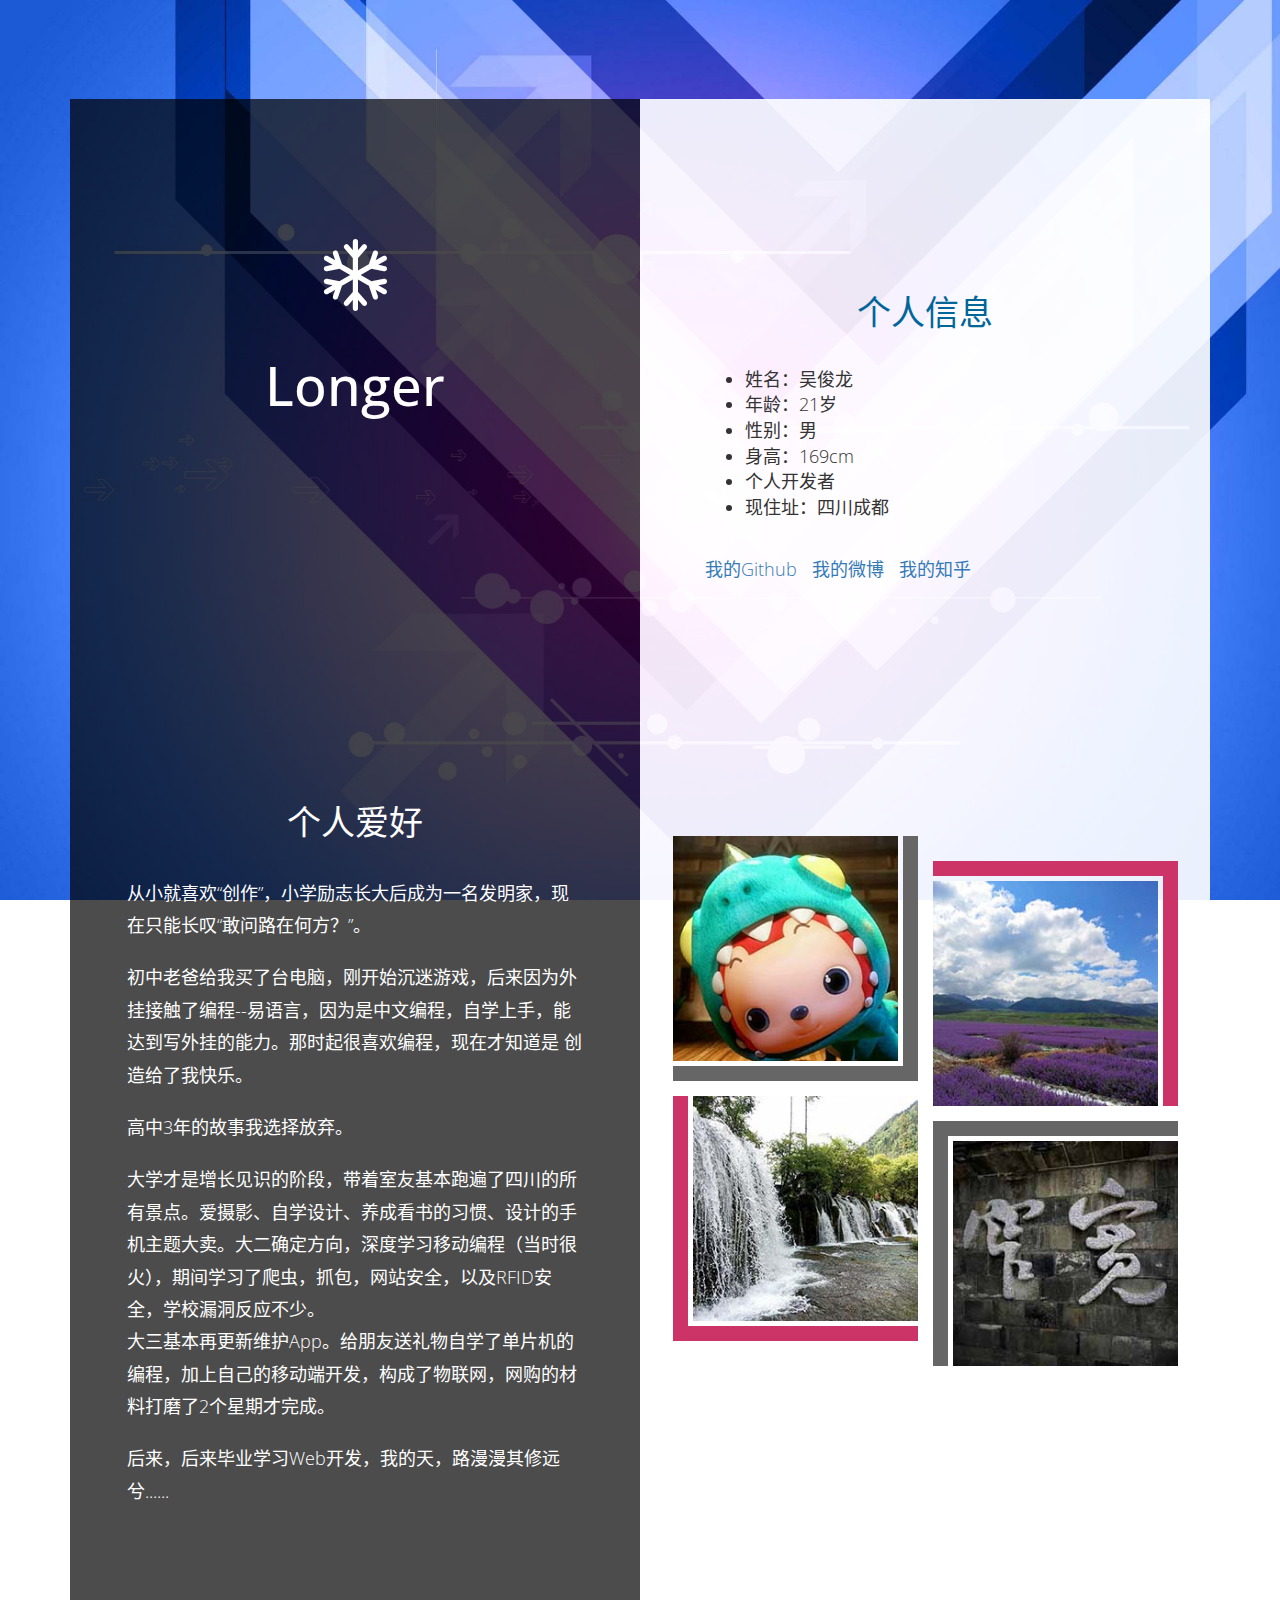
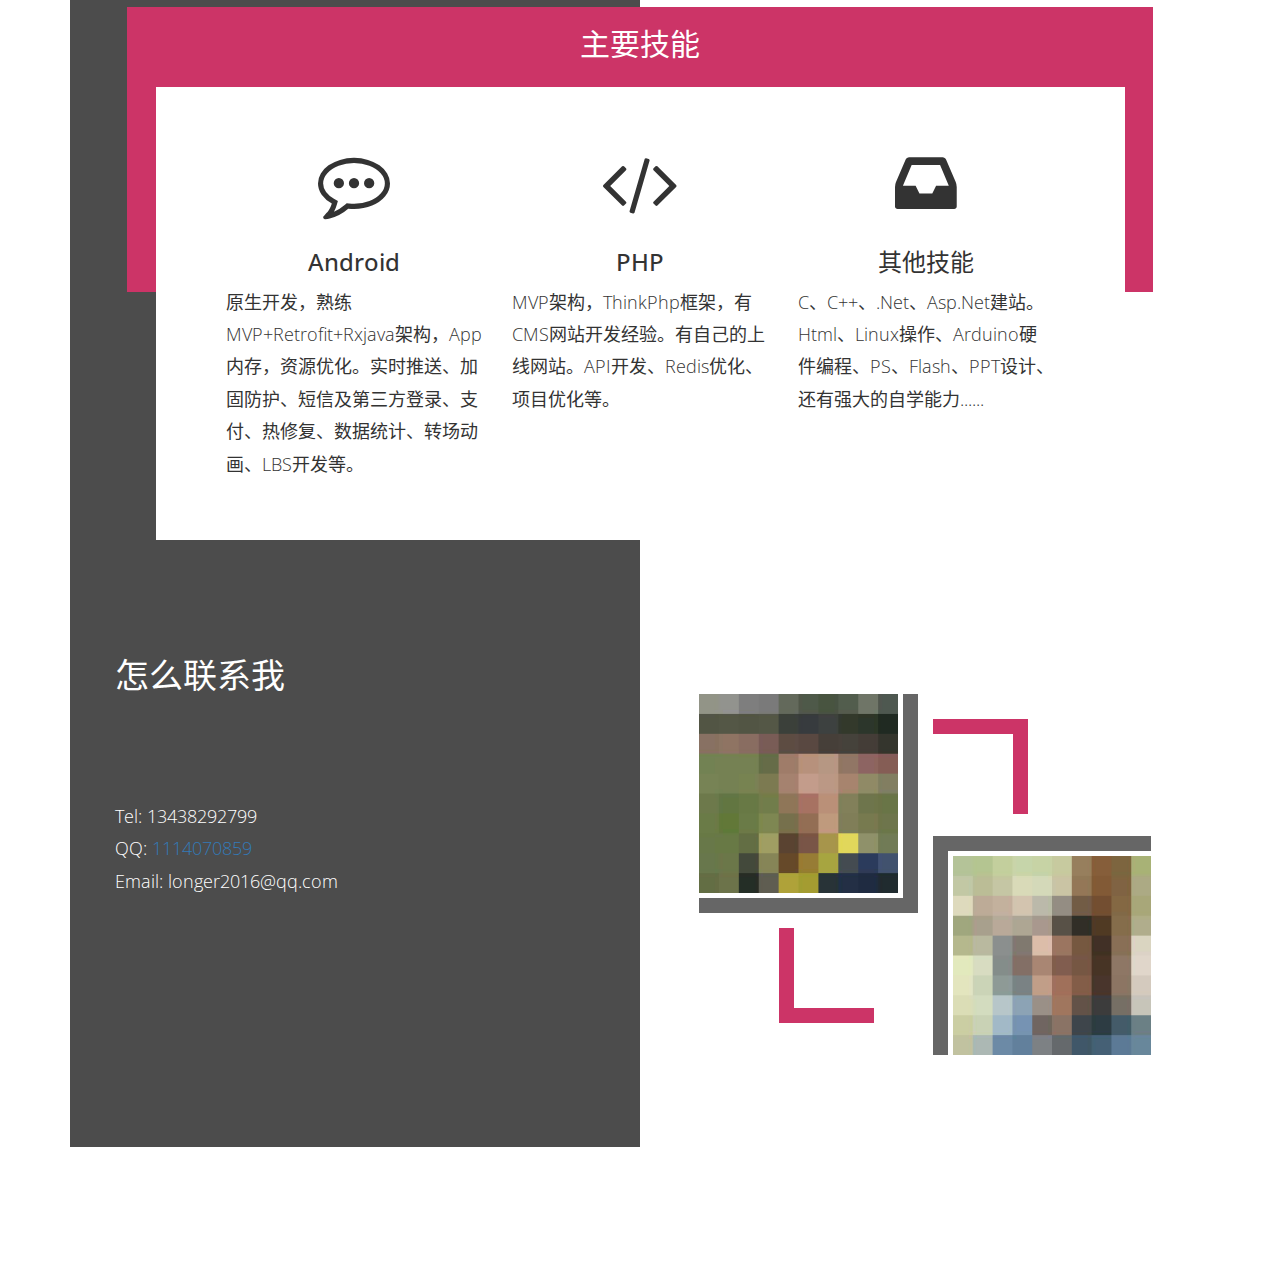
==== index.html @ 61bd5b2b "标签的SEO优化" ====
<!DOCTYPE html>
<html lang="zh-cn">
<head>
    <meta http-equiv="Content-Type" content="text/html; charset=utf-8" />
    <meta http-equiv="X-UA-Compatible" content="IE=edge">
    <meta name="viewport" content="width=device-width, initial-scale=1">
    <title>吴俊龙</title>
    <meta name="description" content="吴俊龙的个人主页" />
	<meta name="keywords" content="吴俊龙,longer,吴俊龙的个人主页" />
    <link href='https://fonts.googleapis.com/css?family=Open+Sans:300,400,600,700' rel='stylesheet' type='text/css'>
    <link rel="stylesheet" type="text/css" href="Font-Awesome-4.7/css/font-awesome.min.css">
    <link rel="stylesheet" type="text/css" href="css/bootstrap.min.css">
    <link rel="stylesheet" type="text/css" href="css/templatemo-style.css">    

    <link rel="shortcut icon" href="images/favicon.ico" />
	<link rel="bookmark" href="images/favicon.ico" />
</head>

<body>
    
    <div class="container">
        <section class="col-md-12 content" id="home">
           <div class="col-lg-6 col-md-6 content-item tm-black-translucent-bg tm-logo-box">
              <i class="fa fa-snowflake-o fa-4x tm-logo"></i>
              <h1 class="text-center">Longer</h1>
               
           </div>
           <div class="col-lg-6 col-md-6 content-item content-item-1 background tm-white-translucent-bg">
               <h2 class="main-title text-center dark-blue-text">个人信息</h2>
               <ul>
               	<li>姓名：吴俊龙</li>
               	<li>年龄：21岁</li>
               	<li>性别：男</li>
               	<li>身高：169cm</li>
               	<li>个人开发者</li>
               	<li>现住址：四川成都</li>               	
               </ul> 
               <br/>
               <div>
				  <a href="https://github.com/longer96" target="_blank" title="吴俊龙">我的Github</a>
				  <a style="margin-left: 10px" href="http://weibo.com/longer96" target="_blank" title="吴俊龙">我的微博</a>
				  <a style="margin-left: 10px" href="https://www.zhihu.com/people/longer96" target="_blank" title="吴俊龙">我的知乎</a>
              </div>  
                        
           </div>
       </section>

       <section class="col-md-12 content padding tm-equal-col-container" id="services">
        <div class="col-lg-6 col-md-6 col-sm-12 content-item tm-black-translucent-bg tm-services-section-padding">
          <h2 class="main-title text-center dark-blue-text">个人爱好</h2>
           <p>从小就喜欢“创作”，小学励志长大后成为一名发明家，现在只能长叹“敢问路在何方？”。</p>
           <p>初中老爸给我买了台电脑，刚开始沉迷游戏，后来因为外挂接触了编程--易语言，因为是中文编程，自学上手，能达到写外挂的能力。那时起很喜欢编程，现在才知道是 创造给了我快乐。</p>
           <p>高中3年的故事我选择放弃。</p>
           <p>大学才是增长见识的阶段，带着室友基本跑遍了四川的所有景点。爱摄影、自学设计、养成看书的习惯、设计的手机主题大卖。大二确定方向，深度学习移动编程（当时很火），期间学习了爬虫，抓包，网站安全，以及RFID安全，学校漏洞反应不少。<br/>
           大三基本再更新维护App。给朋友送礼物自学了单片机的编程，加上自己的移动端开发，构成了物联网，网购的材料打磨了2个星期才完成。
           </p>
           <p>后来，后来毕业学习Web开发，我的天，路漫漫其修远兮......</p>
           
<!--           <button type="button" class="btn pull-right tm-btn-primary">查看更多</button>-->
       </div>
       <div class="col-lg-6 col-md-6 col-sm-12 tm-white-translucent-bg tm-services-section-padding tm-box-center">

          <div class="tm-left-col">
            <div class="tm-border-box tm-gray-border-br tm-img-box-1">
              <img src="images/tm-img-1.jpg" alt="吴俊龙1" class="tm-img tm-img-tl">
             </div>  
             <div class="tm-border-box tm-pink-border-bl tm-img-box-2">
              <img src="images/tm-img-3.jpg" alt="吴俊龙3" class="tm-img tm-img-bl">
            </div> 
               
          </div>

          <div class="tm-right-col">
             <div class="tm-border-box tm-pink-border-tr tm-img-box-3">  
              <img src="images/tm-img-2.jpg" alt="吴俊龙2" class="tm-img tm-img-tr">
             </div>
            <div class="tm-border-box tm-gray-border-tl tm-img-box-4">
              <img src="images/tm-img-4.jpg" alt="吴俊龙4" class="tm-img tm-img-br">
            </div>  
          </div>
                      
       </div>

      </section>

      <section class="col-md-12 content padding tm-float-section tm-section-3">

      <div class="col-lg-6 col-md-6 content-item tm-black-translucent-bg"></div>
      <div class="col-lg-6 col-md-6 content-item tm-white-translucent-bg"></div>
      
      <div class="tm-float-section-header">
        <h2 class="text-center tm-white-text tm-section-3-header">主要技能</h2>  
      </div>

      <div class="tm-float-section-body tm-white-bg">
        <div class="col-lg-12">
          <div class="col-md-4 col-lg-4">
            <i class="fa fa-commenting-o fa-4x tm-fa-icon"></i>
            <h3 align="center">Android</h3>
            <p>原生开发，熟练MVP+Retrofit+Rxjava架构，App内存，资源优化。实时推送、加固防护、短信及第三方登录、支付、热修复、数据统计、转场动画、LBS开发等。</p>
			</div>
          <div class="col-md-4 col-lg-4">
            <i class="fa fa-code fa-4x tm-fa-icon"></i>
            <h3 align="center">PHP</h3>
            <p>MVP架构，ThinkPhp框架，有CMS网站开发经验。有自己的上线网站。API开发、Redis优化、项目优化等。</p>
          </div>
          <div class="col-md-4 col-lg-4">
            <i class="fa fa-inbox fa-4x tm-fa-icon"></i>
            <h3 align="center">其他技能</h3>
            <p>C、C++、.Net、Asp.Net建站。Html、Linux操作、Arduino硬件编程、PS、Flash、PPT设计、还有强大的自学能力......</p>
          </div>
        </div>
      </div>
        
      </section>

   <section class="col-md-12 content" id="contact">
       <div class="col-lg-6 col-md-6 content-item tm-content-box tm-black-translucent-bg">
           <h2 class="contact-title">怎么联系我</h2>
           
           <p style="margin-top: 100px">
             Tel: 13438292799<br>            
             QQ:  <a target="_blank" href="http://wpa.qq.com/msgrd?v=3&uin=1114070859&site=qq&menu=yes" title="吴俊龙">1114070859</a><br>
             Email: longer2016@qq.com
           </p>
       </div>
       <div class="col-lg-6 col-md-6 col-sm-12  tm-white-translucent-bg content-item tm-box-center">
           <div class="tm-left-col">
            <div class="tm-border-box tm-gray-border-br tm-img-box-1">
              <img src="images/tm-img-5.jpg" alt="吴俊龙5" class="tm-img tm-img-tl">
             </div>  
             <div class="tm-border-box tm-pink-border-bl tm-img-box-2" style="margin-left: 80px">
               <div style="width: 80px; height: 80px"></div>  
            </div> 
               
          </div>
         <div class="tm-right-col">
             <div class="tm-border-box tm-pink-border-tr tm-img-box-3">  
              <div style="width: 80px;height: 80px"></div> 
             </div>
            <div class="tm-border-box tm-gray-border-tl tm-img-box-4">
              <img src="images/tm-img-6.jpg" alt="吴俊龙6" class="tm-img tm-img-br">
            </div>  
          </div>

    </div>
<!--
    <div class="col-lg-6 col-md-6 col-sm-12 tm-white-translucent-bg tm-services-section-padding tm-box-center">

          <div class="tm-left-col">
            <div class="tm-border-box tm-gray-border-br tm-img-box-1">
              <img src="images/tm-img-1.jpg" alt="Image 1" class="tm-img tm-img-tl">  
             </div>  
             <div class="tm-border-box tm-pink-border-bl tm-img-box-2">
              <img src="images/tm-img-3.jpg" alt="Image 3" class="tm-img tm-img-bl">  
            </div> 
               
          </div>

          <div class="tm-right-col">
             <div class="tm-border-box tm-pink-border-tr tm-img-box-3">  
              <img src="images/tm-img-2.jpg" alt="Image 2" class="tm-img tm-img-tr">  
             </div>
            <div class="tm-border-box tm-gray-border-tl tm-img-box-4">
              <img src="images/tm-img-4.jpg" alt="Image 4" class="tm-img tm-img-br">  
            </div>  
          </div>
                      
       </div>
-->

</section>

</div>

<div class="text-center footer">
	<div class="container">
		Copyright &copy; <span class="tm-current-year">2017</span> longer
    </div>
</div>

<script>

// Write current year in copyright text.
  document.getElementsByClassName("tm-current-year").value = new Date().getFullYear();

</script>
</body>
</html>
---- css/templatemo-style.css ----
/* 




Pink #cc3467

*/

a,
a:hover,
a:focus {
    text-decoration: none;
}
a:focus {
    outline: none;
}

body{
    margin:0;
    padding:0;
    background-image:url(../images/tm-catalyst-bg.jpg);
    background-repeat:repeat-y;
    background-size:cover;
    background-attachment: fixed;
    font-family: 'Open Sans', sans-serif;
    font-size: 18px;
    font-weight:300;
}
.tm-logo { margin-bottom: 25px; }

p {
    margin: 0 0 20px;
    line-height: 1.8;
}

.tm-box-center {
    display: -webkit-box;
    display: -ms-flexbox;
    display: flex;
    -webkit-box-align: center;
        -ms-flex-align: center;
            align-items: center;
    -webkit-box-pack: center;
        -ms-flex-pack: center;
            justify-content: center;
}

#home {
    padding-top: 5.5em;
}
.content {
    padding-right: 0px;
    padding-left: 0px;
}
.content-item {
    padding-right: 5%;
    padding-left: 5%;
    min-height:570px !important;
}
.content-item p:last-child {
    margin-bottom: 0;
}
.background.content-item-1 {
    padding: 60px 65px;
}

.tm-content-box {
    padding: 55px 45px;
}

.main-title {    
    font-weight: 300;
    font-size: 34px;
    line-height: 1.4;
    margin-top: 130px;
    margin-bottom: 30px;
}
.contact-title {
    font-weight: 300;
    font-size: 34px;
    line-height: 1.4;
    margin-bottom: 30px;   
}
.copyrights{
	text-indent:-9999px;
	height:0;
	line-height:0;
	font-size:0;
	overflow:hidden;
}
.dark-blue-text { color: #006699; }

.btn {
    border-radius:0px;
    padding: 10px 25px;
    margin-top: 20px;
    font-size: 20px;
    font-weight: 300;
    margin-right: 15px;
    transition:all 0.3s;
    -webkit-transition:all 0.3s;
}
.btn:last-child { margin-right: 0; }
.btn-big {
    padding: 10px 40px;
    min-width: 176px;
}
.btn-contact {
    font-size: 2rem;
    padding: 10px 35px;
    font-weight: 300;
    margin-top: 0;
    -webkit-transition: all 0.3s ease;
    transition: all 0.3s ease;
}
.btn-contact:hover,
.btn-contact:focus {
    background-color: rgba(47,47,47,0.5);
}

.form-control {
    box-shadow: none;
    font-size: 19px;
    height: auto;
    padding: 13px 17px;
}
.form-group {
    margin-bottom: 24px;
}
.contact-form {
    overflow: hidden;
    margin-left: -15px;
    margin-right: -15px;
}
.content-item input, .content-item textarea {
    border-radius:0px;
}
.contact-field {
    padding-left: 0;
    padding-right: 0;
}
.footer {
    color: #fff;
    font-size: 1.7rem;
    font-weight: 400;
    padding: 48px 0;
}
.footer a {
	color: #fff;
}

.margin-b-0 { margin-bottom: 0; }
.tm-white-text { color: white; }
.tm-white-bg { background-color: white; }
.tm-white-translucent-bg { background-color: rgba(255,255,255, 0.9); }
.tm-black-translucent-bg { background-color: rgba(0,0,0,0.7); }
.tm-black-translucent-bg > * {
    color: white;
}

.tm-float-section-header {
    position: absolute;
    background-color: #cc3467;
    width: 90%;
    left: 0;
    right: 0;
    margin-left: auto;
    margin-right: auto;
    height: 50%;
}

.tm-float-section { position: relative; }
.tm-float-section-body {
    position: absolute;
    top: 80px;
    width: 85%;
    left: 0;
    right: 0;
    margin-left: auto;
    margin-right: auto;
    padding: 40px;
}

.tm-fa-icon {
    margin-bottom: 10px;
    margin-top: 20px;
    text-align: center;
    width: 100%;
}

h1 { font-size: 54px; }

.tm-btn-primary { 
    background-color: #cc3467; 
    color: white;
}

.tm-btn-primary:hover,
.tm-btn-primary:focus {
    background-color: #e74a7e;
    color: white;
}

.form-control:focus {
    border-color: rgba(204, 52, 103, 1);
    outline: 0;
    box-shadow: inset 0 1px 1px rgba(204, 52, 103, 0.075), 0 0 8px rgba(204, 52, 103, 0.6);
}

.tm-img-tl {
    padding-right: 5px;
    padding-bottom: 5px;
}

.tm-img-tr {
    padding-top: 5px;
    padding-right: 5px;
}

.tm-img-bl {
    padding-bottom: 5px;
    padding-left: 5px;
}

.tm-img-br {
    padding-top: 5px;
    padding-left: 5px;
}

.tm-border-box { display: inline-block; }

.tm-gray-border-br {
    border-right: 15px solid #666666;
    border-bottom: 15px solid #666666;
}

.tm-gray-border-tl {
    border-top: 15px solid #666666;
    border-left: 15px solid #666666;
}

.tm-pink-border-tr {
    border-top: 15px solid #cc3467;
    border-right: 15px solid #cc3467;
}

.tm-pink-border-bl {
    border-bottom: 15px solid #cc3467;
    border-left: 15px solid #cc3467;
}

.tm-left-col,
.tm-right-col {
    width: 245px;
    float: left;
    max-width: 48%;
}

.tm-right-col {
    margin-left: 15px;
    margin-top: 50px;
}

.tm-img-box-2,
.tm-img-box-4 { margin-top: 15px; }

.tm-equal-col-container {
    display: -webkit-box;
    display: -ms-flexbox;
    display: flex;
}

.tm-services-section-padding { padding-bottom: 100px; }

.tm-img {
    width: 100%;
    height: auto;
}

.tm-logo-box {
    text-align: center;
    padding-top: 140px;
}

@media screen and (max-width:1199px){
    .content-item { min-height: 600px !important; }
    p { margin: 0 0 10px; }
    .btn { margin-top: 15px; }    
    textarea#message { height: 125px; }
}

@media screen and (max-width: 1199px) and (min-width: 992px) {
    .background { padding: 25px; }
    .background.content-item-1 { padding: 0 40px; }
    .btn { margin-top: 10px; }
    .btn-contact { margin-top: 0; }
    .form-control { font-size: 0.9em; }
}

@media screen and (max-width:991px){

    .content-item {
        min-height: inherit !important;
        padding-top: 10%;
        padding-bottom: 10%;
        width: 100%;        
    }
    
    .background p { line-height: 27px; }
    .background p { font-size: 16px; }
    .background h2 {
        margin-bottom: 30px;
        margin-top: 0;
    }
    p { margin: 0 0 20px; }
    .btn { margin-top: 20px; }
    
    textarea#message { height: inherit; }

    .tm-equal-col-container {
        -webkit-box-orient: vertical;
        -webkit-box-direction: normal;
            -ms-flex-direction: column;
                flex-direction: column;
    }

    .main-title { margin-top: 0; }

    .tm-services-section-padding {
        padding-bottom: 60px;
        padding-top: 60px;
    }

    .background.content-item-1 {
        padding-left: 5%;
        padding-right: 5%;
    }

    .tm-section-3 > .content-item { display: none; }

    .tm-float-section {
        position: static;
        background-color: rgba(0,0,0, 0.7);
        padding-top: 50px;
        padding-bottom: 50px;
    }

    .tm-float-section-header, 
    .tm-float-section-body {
        position: static;
    }

    .tm-float-section-header {
        padding-top: 30px;
        height: 200px;
    }

    .tm-float-section-body { margin-top: -110px; }

    .tm-fa-icon {
        margin-top: 20px;
        margin-bottom: 10px;
    }

    .tm-section-3-header { margin-top: 0; }
}

@media screen and (max-width:767px){
    
    #home { padding-top: 62px; }
    .main-title { margin-bottom: 30px; }
}

@media screen and (max-width:500px) {
    .btn { margin-top: 10px; }

    .tm-float-section-body { 
        padding: 10px;
        margin-top: -90px;
    }
}

@media screen and (max-width: 480px) {
    .background.content-item-1 { padding: 40px 45px; }
}

@media screen and (max-width: 460px) {
    .tm-float-section-header { height: 220px; }
    .tm-float-section-body,
    .tm-float-section-body .col-lg-12 {
        padding-left: 0;
        padding-right: 0;
    }
}

@media screen and (max-width: 420px) {
    .background { padding: 40px 35px; }
    .background.content-item-1 { padding: 20px 25px; }
}
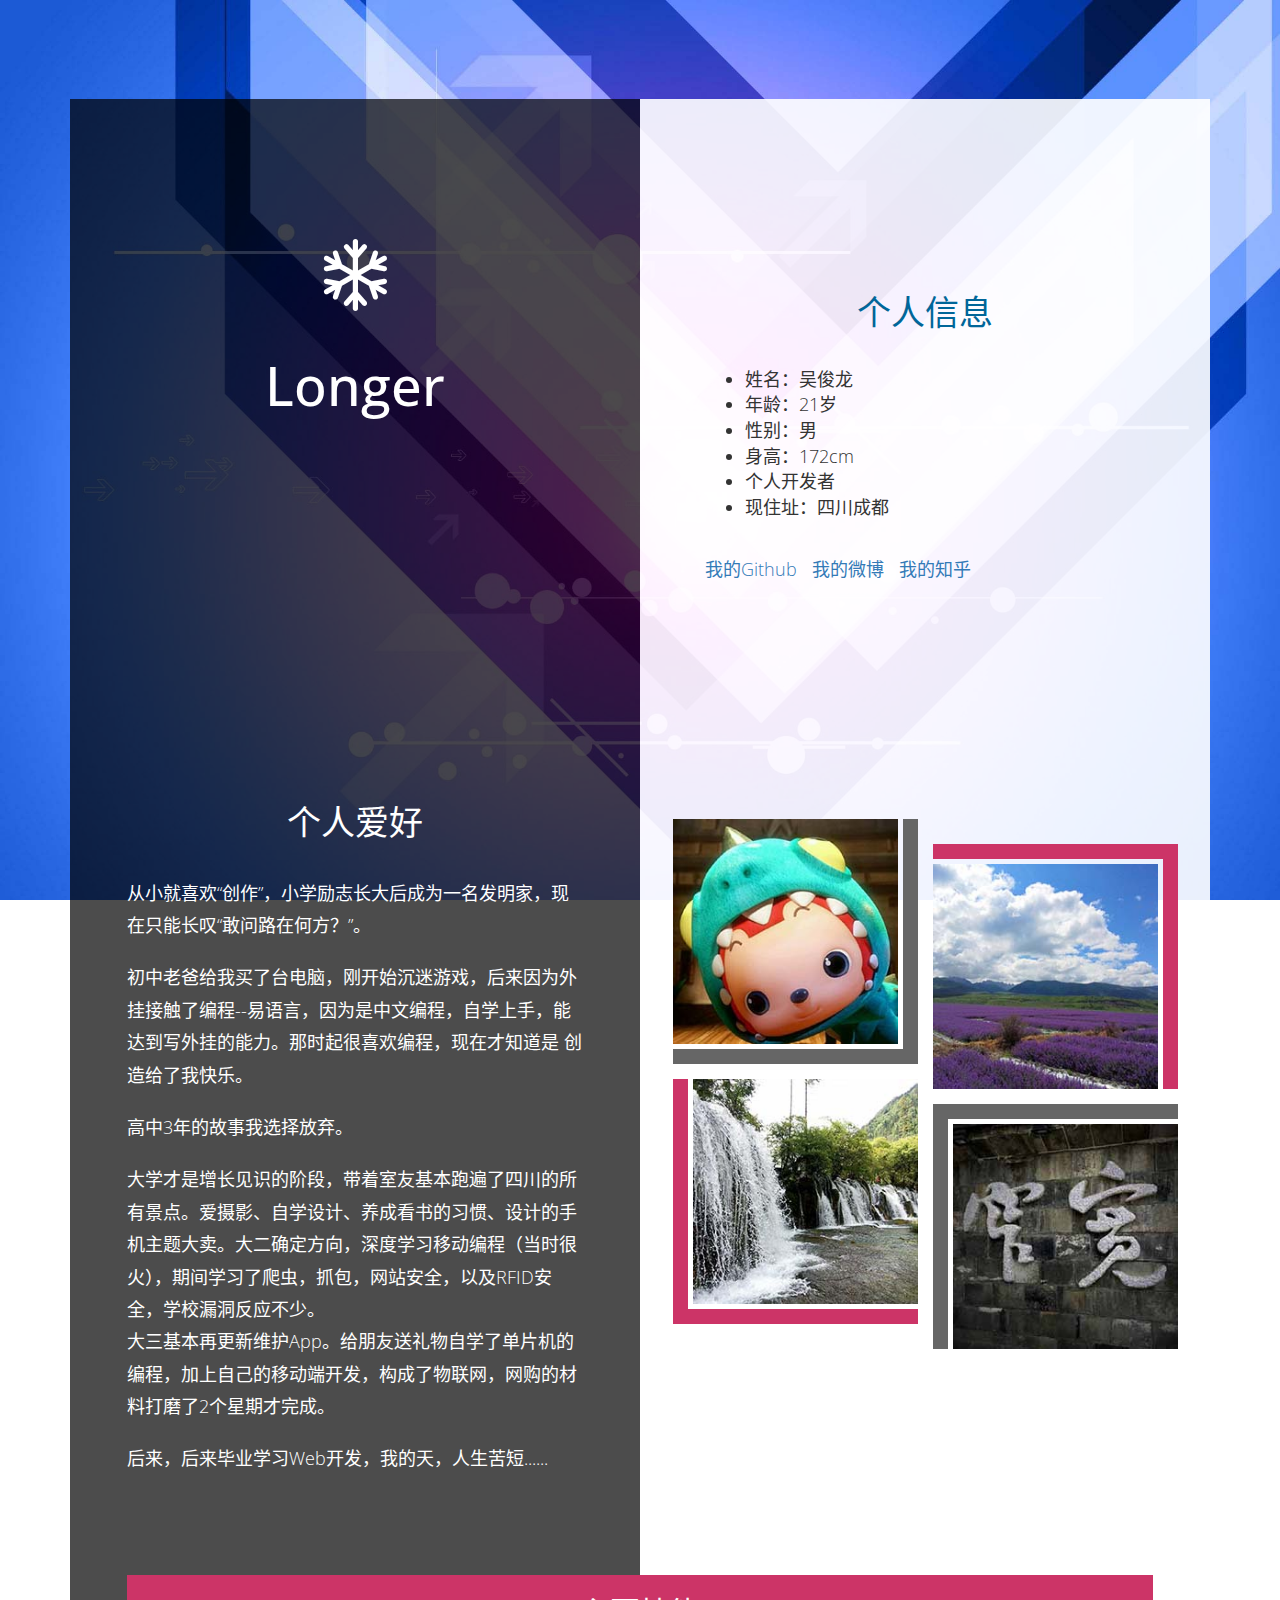
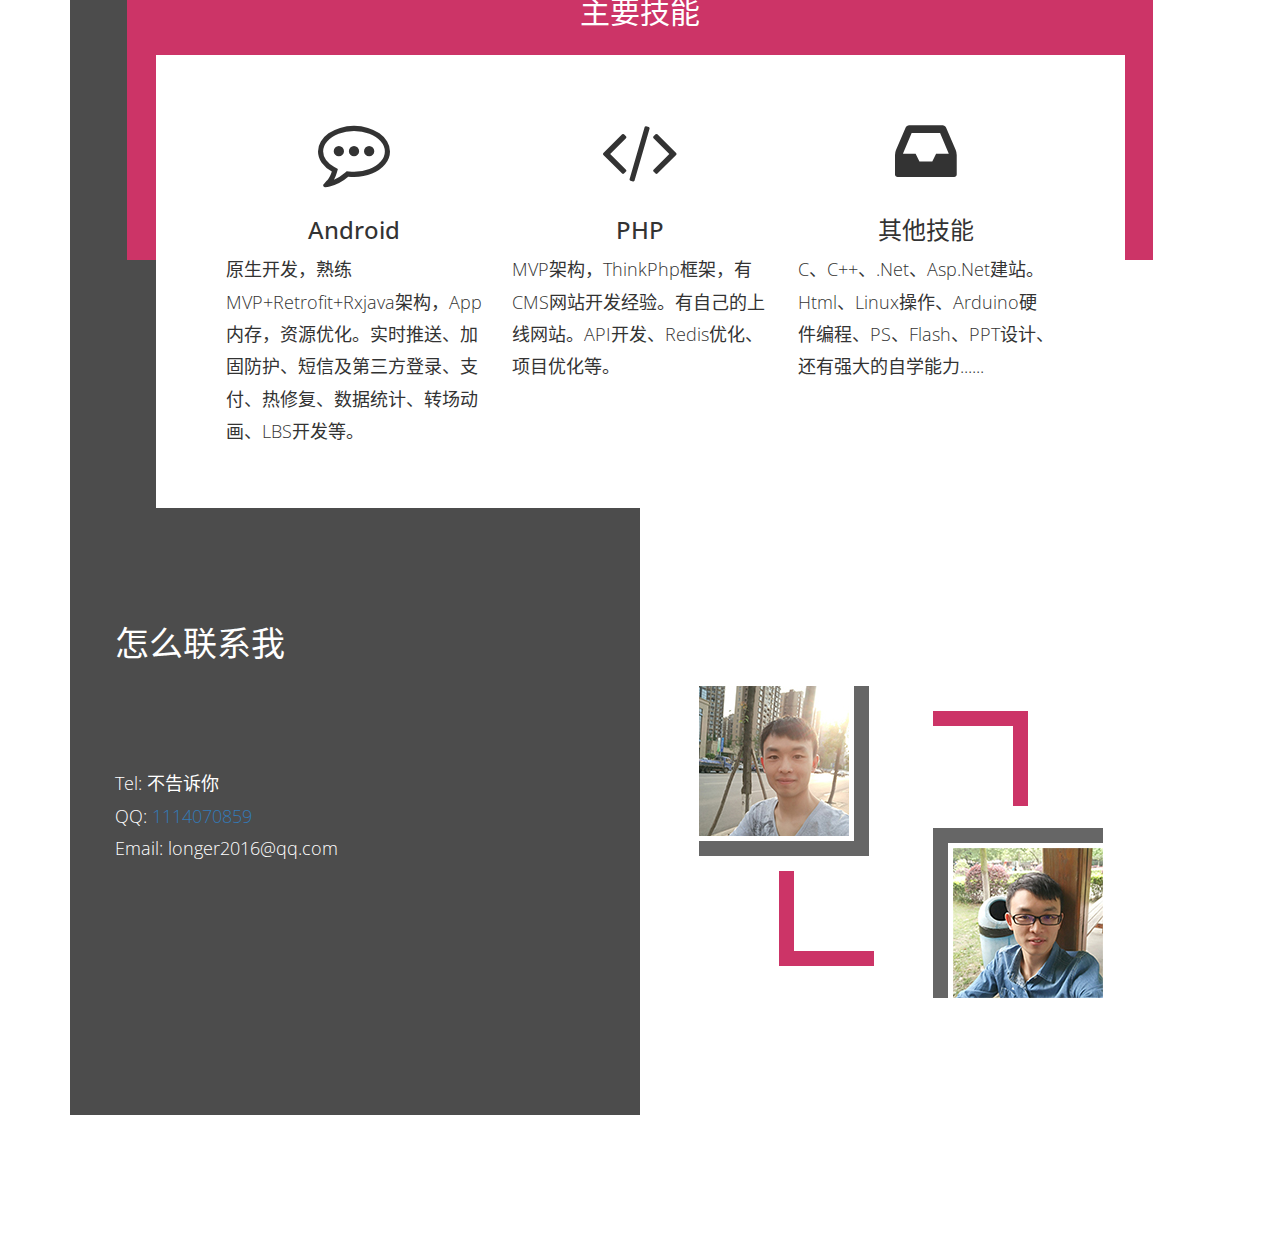
==== commit ec3c9c5a: "更换介绍，图片描述" ====
--- a/index.html
+++ b/index.html
@@ -31,7 +31,7 @@
                	<li>姓名：吴俊龙</li>
                	<li>年龄：21岁</li>
                	<li>性别：男</li>
-               	<li>身高：169cm</li>
+               	<li>身高：172cm</li>
                	<li>个人开发者</li>
                	<li>现住址：四川成都</li>               	
                </ul> 
@@ -54,7 +54,7 @@
            <p>大学才是增长见识的阶段，带着室友基本跑遍了四川的所有景点。爱摄影、自学设计、养成看书的习惯、设计的手机主题大卖。大二确定方向，深度学习移动编程（当时很火），期间学习了爬虫，抓包，网站安全，以及RFID安全，学校漏洞反应不少。<br/>
            大三基本再更新维护App。给朋友送礼物自学了单片机的编程，加上自己的移动端开发，构成了物联网，网购的材料打磨了2个星期才完成。
            </p>
-           <p>后来，后来毕业学习Web开发，我的天，路漫漫其修远兮......</p>
+           <p>后来，后来毕业学习Web开发，我的天，人生苦短......</p>
            
 <!--           <button type="button" class="btn pull-right tm-btn-primary">查看更多</button>-->
        </div>
@@ -119,8 +119,8 @@
            <h2 class="contact-title">怎么联系我</h2>
            
            <p style="margin-top: 100px">
-             Tel: 13438292799<br>            
-             QQ:  <a target="_blank" href="http://wpa.qq.com/msgrd?v=3&uin=1114070859&site=qq&menu=yes" title="吴俊龙">1114070859</a><br>
+             Tel: 不告诉你<br>
+             QQ:  <a target="_blank" href="http://wpa.qq.com/msgrd?v=3&uin=1114070859&site=qq&menu=yes" title="吴俊龙的QQ">1114070859</a><br>
              Email: longer2016@qq.com
            </p>
        </div>
@@ -176,6 +176,7 @@
 <div class="text-center footer">
 	<div class="container">
 		Copyright &copy; <span class="tm-current-year">2017</span> longer
+        <a href="http://v6471.com/" title="6471工作室" target="_blank">6471工作室</a>
     </div>
 </div>
 
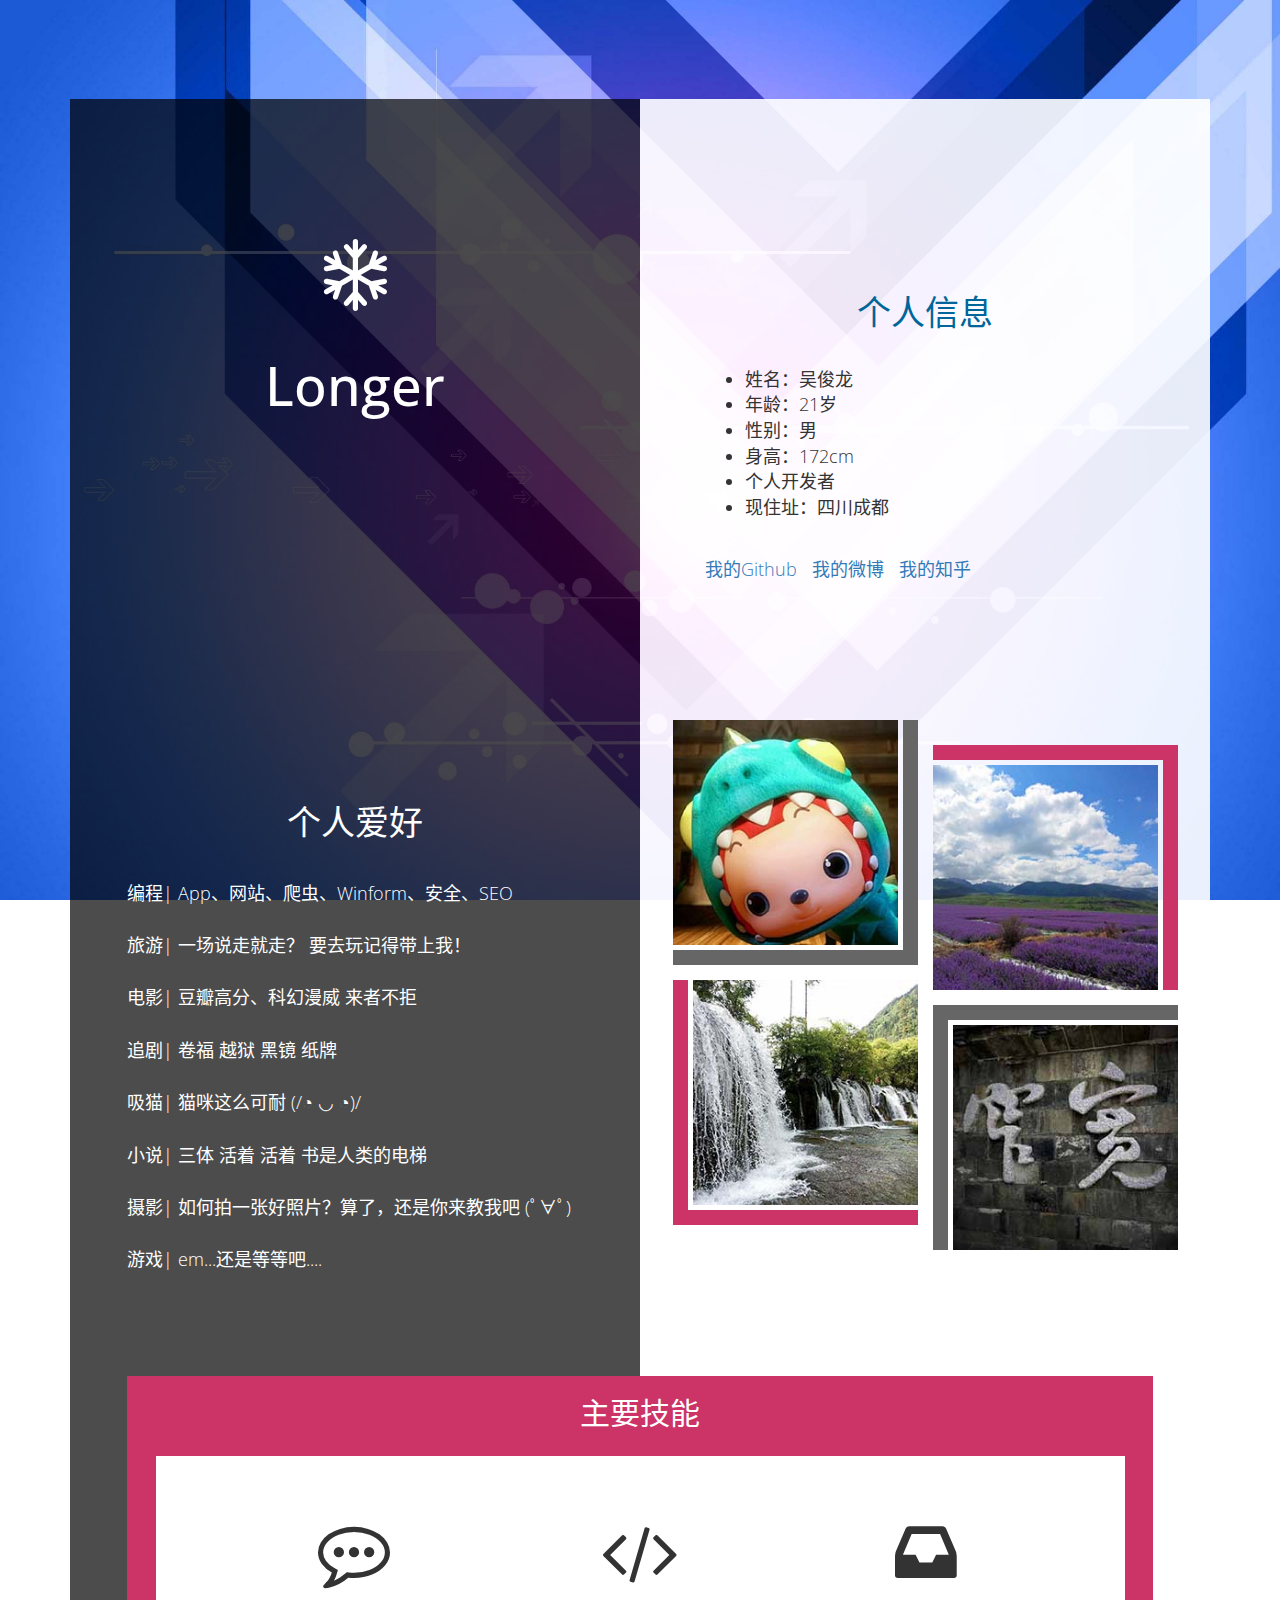
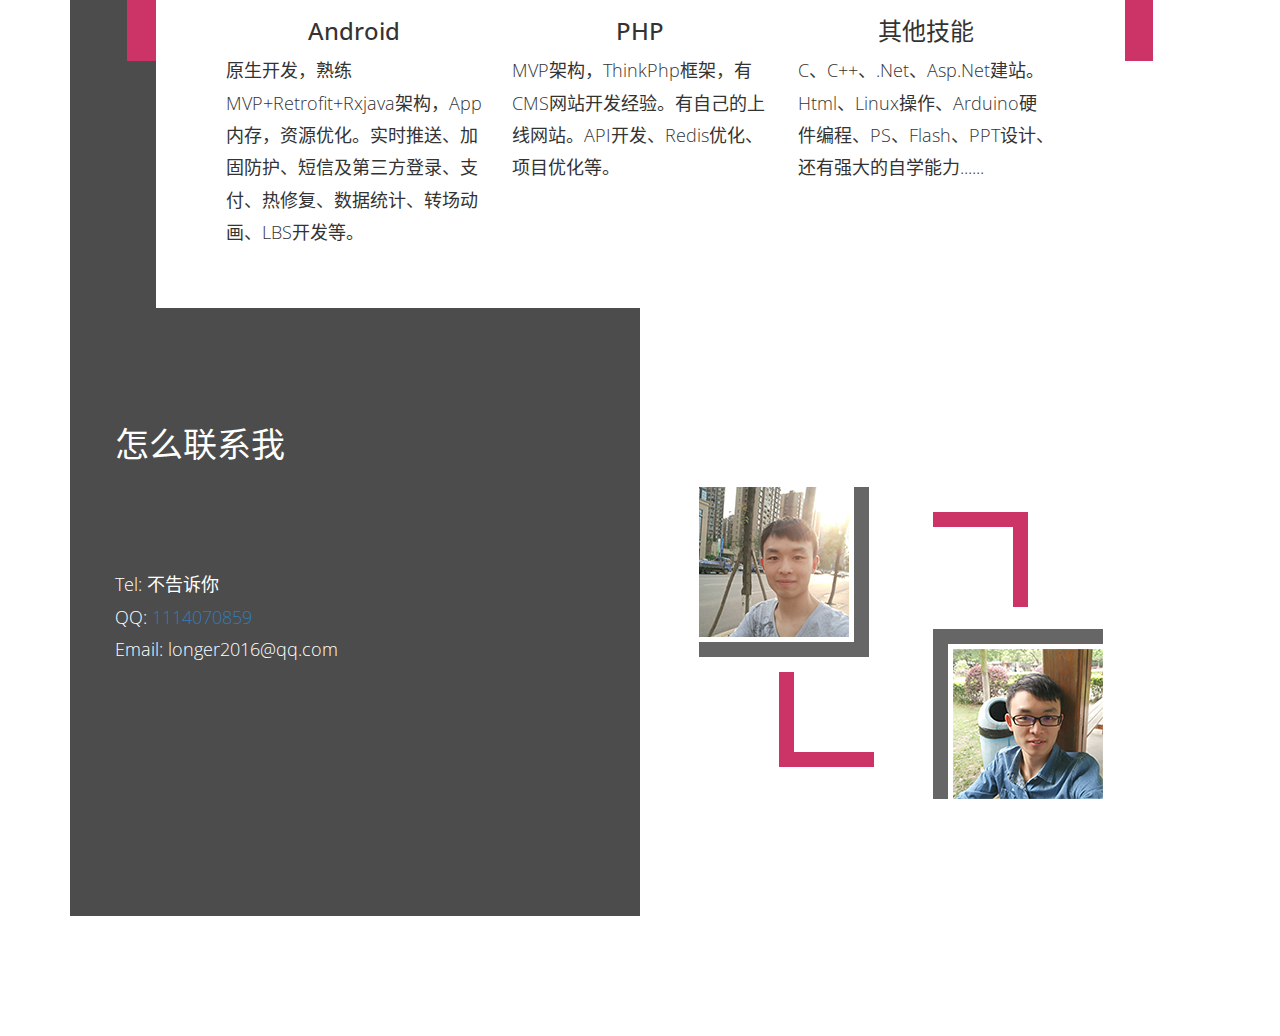
==== commit b39b4471: "个人介绍" ====
--- a/index.html
+++ b/index.html
@@ -1,189 +1,198 @@
 <!DOCTYPE html>
 <html lang="zh-cn">
 <head>
-    <meta http-equiv="Content-Type" content="text/html; charset=utf-8" />
+    <meta http-equiv="Content-Type" content="text/html; charset=utf-8"/>
     <meta http-equiv="X-UA-Compatible" content="IE=edge">
     <meta name="viewport" content="width=device-width, initial-scale=1">
     <title>吴俊龙</title>
-    <meta name="description" content="吴俊龙的个人主页" />
-	<meta name="keywords" content="吴俊龙,longer,吴俊龙的个人主页" />
+    <meta name="description" content="吴俊龙的个人主页"/>
+    <meta name="keywords" content="吴俊龙,longer,吴俊龙的个人主页"/>
     <link href='https://fonts.googleapis.com/css?family=Open+Sans:300,400,600,700' rel='stylesheet' type='text/css'>
     <link rel="stylesheet" type="text/css" href="Font-Awesome-4.7/css/font-awesome.min.css">
     <link rel="stylesheet" type="text/css" href="css/bootstrap.min.css">
-    <link rel="stylesheet" type="text/css" href="css/templatemo-style.css">    
+    <link rel="stylesheet" type="text/css" href="css/templatemo-style.css">
 
-    <link rel="shortcut icon" href="images/favicon.ico" />
-	<link rel="bookmark" href="images/favicon.ico" />
+    <link rel="shortcut icon" href="images/favicon.ico"/>
+    <link rel="bookmark" href="images/favicon.ico"/>
 </head>
 
 <body>
-    
-    <div class="container">
-        <section class="col-md-12 content" id="home">
-           <div class="col-lg-6 col-md-6 content-item tm-black-translucent-bg tm-logo-box">
-              <i class="fa fa-snowflake-o fa-4x tm-logo"></i>
-              <h1 class="text-center">Longer</h1>
-               
-           </div>
-           <div class="col-lg-6 col-md-6 content-item content-item-1 background tm-white-translucent-bg">
-               <h2 class="main-title text-center dark-blue-text">个人信息</h2>
-               <ul>
-               	<li>姓名：吴俊龙</li>
-               	<li>年龄：21岁</li>
-               	<li>性别：男</li>
-               	<li>身高：172cm</li>
-               	<li>个人开发者</li>
-               	<li>现住址：四川成都</li>               	
-               </ul> 
-               <br/>
-               <div>
-				  <a href="https://github.com/longer96" target="_blank" title="吴俊龙">我的Github</a>
-				  <a style="margin-left: 10px" href="http://weibo.com/longer96" target="_blank" title="吴俊龙">我的微博</a>
-				  <a style="margin-left: 10px" href="https://www.zhihu.com/people/longer96" target="_blank" title="吴俊龙">我的知乎</a>
-              </div>  
-                        
-           </div>
-       </section>
 
-       <section class="col-md-12 content padding tm-equal-col-container" id="services">
+<div class="container">
+    <section class="col-md-12 content" id="home">
+        <div class="col-lg-6 col-md-6 content-item tm-black-translucent-bg tm-logo-box">
+            <i class="fa fa-snowflake-o fa-4x tm-logo"></i>
+            <h1 class="text-center">Longer</h1>
+
+        </div>
+        <div class="col-lg-6 col-md-6 content-item content-item-1 background tm-white-translucent-bg">
+            <h2 class="main-title text-center dark-blue-text">个人信息</h2>
+            <ul>
+                <li>姓名：吴俊龙</li>
+                <li>年龄：21岁</li>
+                <li>性别：男</li>
+                <li>身高：172cm</li>
+                <li>个人开发者</li>
+                <li>现住址：四川成都</li>
+            </ul>
+            <br/>
+            <div>
+                <a href="https://github.com/longer96" target="_blank" title="吴俊龙">我的Github</a>
+                <a style="margin-left: 10px" href="http://weibo.com/longer96" target="_blank" title="吴俊龙">我的微博</a>
+                <a style="margin-left: 10px" href="https://www.zhihu.com/people/longer96" target="_blank" title="吴俊龙">我的知乎</a>
+            </div>
+
+        </div>
+    </section>
+
+    <section class="col-md-12 content padding tm-equal-col-container" id="services">
         <div class="col-lg-6 col-md-6 col-sm-12 content-item tm-black-translucent-bg tm-services-section-padding">
-          <h2 class="main-title text-center dark-blue-text">个人爱好</h2>
-           <p>从小就喜欢“创作”，小学励志长大后成为一名发明家，现在只能长叹“敢问路在何方？”。</p>
-           <p>初中老爸给我买了台电脑，刚开始沉迷游戏，后来因为外挂接触了编程--易语言，因为是中文编程，自学上手，能达到写外挂的能力。那时起很喜欢编程，现在才知道是 创造给了我快乐。</p>
-           <p>高中3年的故事我选择放弃。</p>
-           <p>大学才是增长见识的阶段，带着室友基本跑遍了四川的所有景点。爱摄影、自学设计、养成看书的习惯、设计的手机主题大卖。大二确定方向，深度学习移动编程（当时很火），期间学习了爬虫，抓包，网站安全，以及RFID安全，学校漏洞反应不少。<br/>
-           大三基本再更新维护App。给朋友送礼物自学了单片机的编程，加上自己的移动端开发，构成了物联网，网购的材料打磨了2个星期才完成。
-           </p>
-           <p>后来，后来毕业学习Web开发，我的天，人生苦短......</p>
-           
-<!--           <button type="button" class="btn pull-right tm-btn-primary">查看更多</button>-->
-       </div>
-       <div class="col-lg-6 col-md-6 col-sm-12 tm-white-translucent-bg tm-services-section-padding tm-box-center">
+            <h2 class="main-title text-center dark-blue-text">个人爱好</h2>
+            <!--<p>从小就喜欢“创作”，小学励志长大后成为一名发明家，现在只能长叹“敢问路在何方？”。</p>-->
+            <!--<p>初中老爸给我买了台电脑，刚开始沉迷游戏，后来因为外挂接触了编程&#45;&#45;易语言，因为是中文编程，自学上手，能达到写外挂的能力。那时起很喜欢编程，现在才知道是 创造给了我快乐。</p>-->
+            <!--<p>高中3年的故事我选择放弃。</p>-->
+            <!--<p>大学才是增长见识的阶段，带着室友基本跑遍了四川的所有景点。爱摄影、自学设计、养成看书的习惯、设计的手机主题大卖。大二确定方向，深度学习移动编程（当时很火），期间学习了爬虫，抓包，网站安全，以及RFID安全，学校漏洞反应不少。<br/>-->
+            <!--大三基本再更新维护App。给朋友送礼物自学了单片机的编程，加上自己的移动端开发，构成了物联网，网购的材料打磨了2个星期才完成。-->
+            <!--</p>-->
+            <!--<p>后来，后来毕业学习Web开发，我的天，人生苦短......</p> -->
+            <p>编程| App、网站、爬虫、Winform、安全、SEO</p>
+            <p>旅游| 一场说走就走？ 要去玩记得带上我！</p>
+            <p>电影| 豆瓣高分、科幻漫威 来者不拒</p>
+            <p>追剧| 卷福  越狱  黑镜  纸牌</p>
+            <p>吸猫| 猫咪这么可耐  (/◔ ◡ ◔)/</p>
+            <p>小说| 三体 活着 活着 书是人类的电梯</p>
+            <p>摄影| 如何拍一张好照片？算了，还是你来教我吧  (ﾟ∀ﾟ)</p>
+            <p>游戏| em...还是等等吧....</p>
 
-          <div class="tm-left-col">
-            <div class="tm-border-box tm-gray-border-br tm-img-box-1">
-              <img src="images/tm-img-1.jpg" alt="吴俊龙1" class="tm-img tm-img-tl">
-             </div>  
-             <div class="tm-border-box tm-pink-border-bl tm-img-box-2">
-              <img src="images/tm-img-3.jpg" alt="吴俊龙3" class="tm-img tm-img-bl">
-            </div> 
-               
-          </div>
+            <!--           <button type="button" class="btn pull-right tm-btn-primary">查看更多</button>-->
+        </div>
+        <div class="col-lg-6 col-md-6 col-sm-12 tm-white-translucent-bg tm-services-section-padding tm-box-center">
 
-          <div class="tm-right-col">
-             <div class="tm-border-box tm-pink-border-tr tm-img-box-3">  
-              <img src="images/tm-img-2.jpg" alt="吴俊龙2" class="tm-img tm-img-tr">
-             </div>
-            <div class="tm-border-box tm-gray-border-tl tm-img-box-4">
-              <img src="images/tm-img-4.jpg" alt="吴俊龙4" class="tm-img tm-img-br">
-            </div>  
-          </div>
-                      
-       </div>
+            <div class="tm-left-col">
+                <div class="tm-border-box tm-gray-border-br tm-img-box-1">
+                    <img src="images/tm-img-1.jpg" alt="吴俊龙1" class="tm-img tm-img-tl">
+                </div>
+                <div class="tm-border-box tm-pink-border-bl tm-img-box-2">
+                    <img src="images/tm-img-3.jpg" alt="吴俊龙3" class="tm-img tm-img-bl">
+                </div>
 
-      </section>
+            </div>
 
-      <section class="col-md-12 content padding tm-float-section tm-section-3">
+            <div class="tm-right-col">
+                <div class="tm-border-box tm-pink-border-tr tm-img-box-3">
+                    <img src="images/tm-img-2.jpg" alt="吴俊龙2" class="tm-img tm-img-tr">
+                </div>
+                <div class="tm-border-box tm-gray-border-tl tm-img-box-4">
+                    <img src="images/tm-img-4.jpg" alt="吴俊龙4" class="tm-img tm-img-br">
+                </div>
+            </div>
 
-      <div class="col-lg-6 col-md-6 content-item tm-black-translucent-bg"></div>
-      <div class="col-lg-6 col-md-6 content-item tm-white-translucent-bg"></div>
-      
-      <div class="tm-float-section-header">
-        <h2 class="text-center tm-white-text tm-section-3-header">主要技能</h2>  
-      </div>
+        </div>
 
-      <div class="tm-float-section-body tm-white-bg">
-        <div class="col-lg-12">
-          <div class="col-md-4 col-lg-4">
-            <i class="fa fa-commenting-o fa-4x tm-fa-icon"></i>
-            <h3 align="center">Android</h3>
-            <p>原生开发，熟练MVP+Retrofit+Rxjava架构，App内存，资源优化。实时推送、加固防护、短信及第三方登录、支付、热修复、数据统计、转场动画、LBS开发等。</p>
-			</div>
-          <div class="col-md-4 col-lg-4">
-            <i class="fa fa-code fa-4x tm-fa-icon"></i>
-            <h3 align="center">PHP</h3>
-            <p>MVP架构，ThinkPhp框架，有CMS网站开发经验。有自己的上线网站。API开发、Redis优化、项目优化等。</p>
-          </div>
-          <div class="col-md-4 col-lg-4">
-            <i class="fa fa-inbox fa-4x tm-fa-icon"></i>
-            <h3 align="center">其他技能</h3>
-            <p>C、C++、.Net、Asp.Net建站。Html、Linux操作、Arduino硬件编程、PS、Flash、PPT设计、还有强大的自学能力......</p>
-          </div>
+    </section>
+
+    <section class="col-md-12 content padding tm-float-section tm-section-3">
+
+        <div class="col-lg-6 col-md-6 content-item tm-black-translucent-bg"></div>
+        <div class="col-lg-6 col-md-6 content-item tm-white-translucent-bg"></div>
+
+        <div class="tm-float-section-header">
+            <h2 class="text-center tm-white-text tm-section-3-header">主要技能</h2>
         </div>
-      </div>
-        
-      </section>
 
-   <section class="col-md-12 content" id="contact">
-       <div class="col-lg-6 col-md-6 content-item tm-content-box tm-black-translucent-bg">
-           <h2 class="contact-title">怎么联系我</h2>
-           
-           <p style="margin-top: 100px">
-             Tel: 不告诉你<br>
-             QQ:  <a target="_blank" href="http://wpa.qq.com/msgrd?v=3&uin=1114070859&site=qq&menu=yes" title="吴俊龙的QQ">1114070859</a><br>
-             Email: longer2016@qq.com
-           </p>
-       </div>
-       <div class="col-lg-6 col-md-6 col-sm-12  tm-white-translucent-bg content-item tm-box-center">
-           <div class="tm-left-col">
-            <div class="tm-border-box tm-gray-border-br tm-img-box-1">
-              <img src="images/tm-img-5.jpg" alt="吴俊龙5" class="tm-img tm-img-tl">
-             </div>  
-             <div class="tm-border-box tm-pink-border-bl tm-img-box-2" style="margin-left: 80px">
-               <div style="width: 80px; height: 80px"></div>  
-            </div> 
-               
-          </div>
-         <div class="tm-right-col">
-             <div class="tm-border-box tm-pink-border-tr tm-img-box-3">  
-              <div style="width: 80px;height: 80px"></div> 
-             </div>
-            <div class="tm-border-box tm-gray-border-tl tm-img-box-4">
-              <img src="images/tm-img-6.jpg" alt="吴俊龙6" class="tm-img tm-img-br">
-            </div>  
-          </div>
+        <div class="tm-float-section-body tm-white-bg">
+            <div class="col-lg-12">
+                <div class="col-md-4 col-lg-4">
+                    <i class="fa fa-commenting-o fa-4x tm-fa-icon"></i>
+                    <h3 align="center">Android</h3>
+                    <p>原生开发，熟练MVP+Retrofit+Rxjava架构，App内存，资源优化。实时推送、加固防护、短信及第三方登录、支付、热修复、数据统计、转场动画、LBS开发等。</p>
+                </div>
+                <div class="col-md-4 col-lg-4">
+                    <i class="fa fa-code fa-4x tm-fa-icon"></i>
+                    <h3 align="center">PHP</h3>
+                    <p>MVP架构，ThinkPhp框架，有CMS网站开发经验。有自己的上线网站。API开发、Redis优化、项目优化等。</p>
+                </div>
+                <div class="col-md-4 col-lg-4">
+                    <i class="fa fa-inbox fa-4x tm-fa-icon"></i>
+                    <h3 align="center">其他技能</h3>
+                    <p>C、C++、.Net、Asp.Net建站。Html、Linux操作、Arduino硬件编程、PS、Flash、PPT设计、还有强大的自学能力......</p>
+                </div>
+            </div>
+        </div>
 
-    </div>
-<!--
-    <div class="col-lg-6 col-md-6 col-sm-12 tm-white-translucent-bg tm-services-section-padding tm-box-center">
+    </section>
 
-          <div class="tm-left-col">
-            <div class="tm-border-box tm-gray-border-br tm-img-box-1">
-              <img src="images/tm-img-1.jpg" alt="Image 1" class="tm-img tm-img-tl">  
-             </div>  
-             <div class="tm-border-box tm-pink-border-bl tm-img-box-2">
-              <img src="images/tm-img-3.jpg" alt="Image 3" class="tm-img tm-img-bl">  
-            </div> 
-               
-          </div>
+    <section class="col-md-12 content" id="contact">
+        <div class="col-lg-6 col-md-6 content-item tm-content-box tm-black-translucent-bg">
+            <h2 class="contact-title">怎么联系我</h2>
 
-          <div class="tm-right-col">
-             <div class="tm-border-box tm-pink-border-tr tm-img-box-3">  
-              <img src="images/tm-img-2.jpg" alt="Image 2" class="tm-img tm-img-tr">  
-             </div>
-            <div class="tm-border-box tm-gray-border-tl tm-img-box-4">
-              <img src="images/tm-img-4.jpg" alt="Image 4" class="tm-img tm-img-br">  
-            </div>  
-          </div>
-                      
-       </div>
--->
+            <p style="margin-top: 100px">
+                Tel: 不告诉你<br>
+                QQ: <a target="_blank" href="http://wpa.qq.com/msgrd?v=3&uin=1114070859&site=qq&menu=yes"
+                       title="吴俊龙的QQ">1114070859</a><br>
+                Email: longer2016@qq.com
+            </p>
+        </div>
+        <div class="col-lg-6 col-md-6 col-sm-12  tm-white-translucent-bg content-item tm-box-center">
+            <div class="tm-left-col">
+                <div class="tm-border-box tm-gray-border-br tm-img-box-1">
+                    <img src="images/tm-img-5.jpg" alt="吴俊龙5" class="tm-img tm-img-tl">
+                </div>
+                <div class="tm-border-box tm-pink-border-bl tm-img-box-2" style="margin-left: 80px">
+                    <div style="width: 80px; height: 80px"></div>
+                </div>
 
-</section>
+            </div>
+            <div class="tm-right-col">
+                <div class="tm-border-box tm-pink-border-tr tm-img-box-3">
+                    <div style="width: 80px;height: 80px"></div>
+                </div>
+                <div class="tm-border-box tm-gray-border-tl tm-img-box-4">
+                    <img src="images/tm-img-6.jpg" alt="吴俊龙6" class="tm-img tm-img-br">
+                </div>
+            </div>
+
+        </div>
+        <!--
+            <div class="col-lg-6 col-md-6 col-sm-12 tm-white-translucent-bg tm-services-section-padding tm-box-center">
+
+                  <div class="tm-left-col">
+                    <div class="tm-border-box tm-gray-border-br tm-img-box-1">
+                      <img src="images/tm-img-1.jpg" alt="Image 1" class="tm-img tm-img-tl">
+                     </div>
+                     <div class="tm-border-box tm-pink-border-bl tm-img-box-2">
+                      <img src="images/tm-img-3.jpg" alt="Image 3" class="tm-img tm-img-bl">
+                    </div>
+
+                  </div>
+
+                  <div class="tm-right-col">
+                     <div class="tm-border-box tm-pink-border-tr tm-img-box-3">
+                      <img src="images/tm-img-2.jpg" alt="Image 2" class="tm-img tm-img-tr">
+                     </div>
+                    <div class="tm-border-box tm-gray-border-tl tm-img-box-4">
+                      <img src="images/tm-img-4.jpg" alt="Image 4" class="tm-img tm-img-br">
+                    </div>
+                  </div>
+
+               </div>
+        -->
+
+    </section>
 
 </div>
 
 <div class="text-center footer">
-	<div class="container">
-		Copyright &copy; <span class="tm-current-year">2017</span> longer
+    <div class="container">
+        Copyright &copy; <span class="tm-current-year">2017</span> longer
         <a href="http://v6471.com/" title="6471工作室" target="_blank">6471工作室</a>
     </div>
 </div>
 
 <script>
 
-// Write current year in copyright text.
-  document.getElementsByClassName("tm-current-year").value = new Date().getFullYear();
+    // Write current year in copyright text.
+    document.getElementsByClassName("tm-current-year").value = new Date().getFullYear();
 
 </script>
 </body>
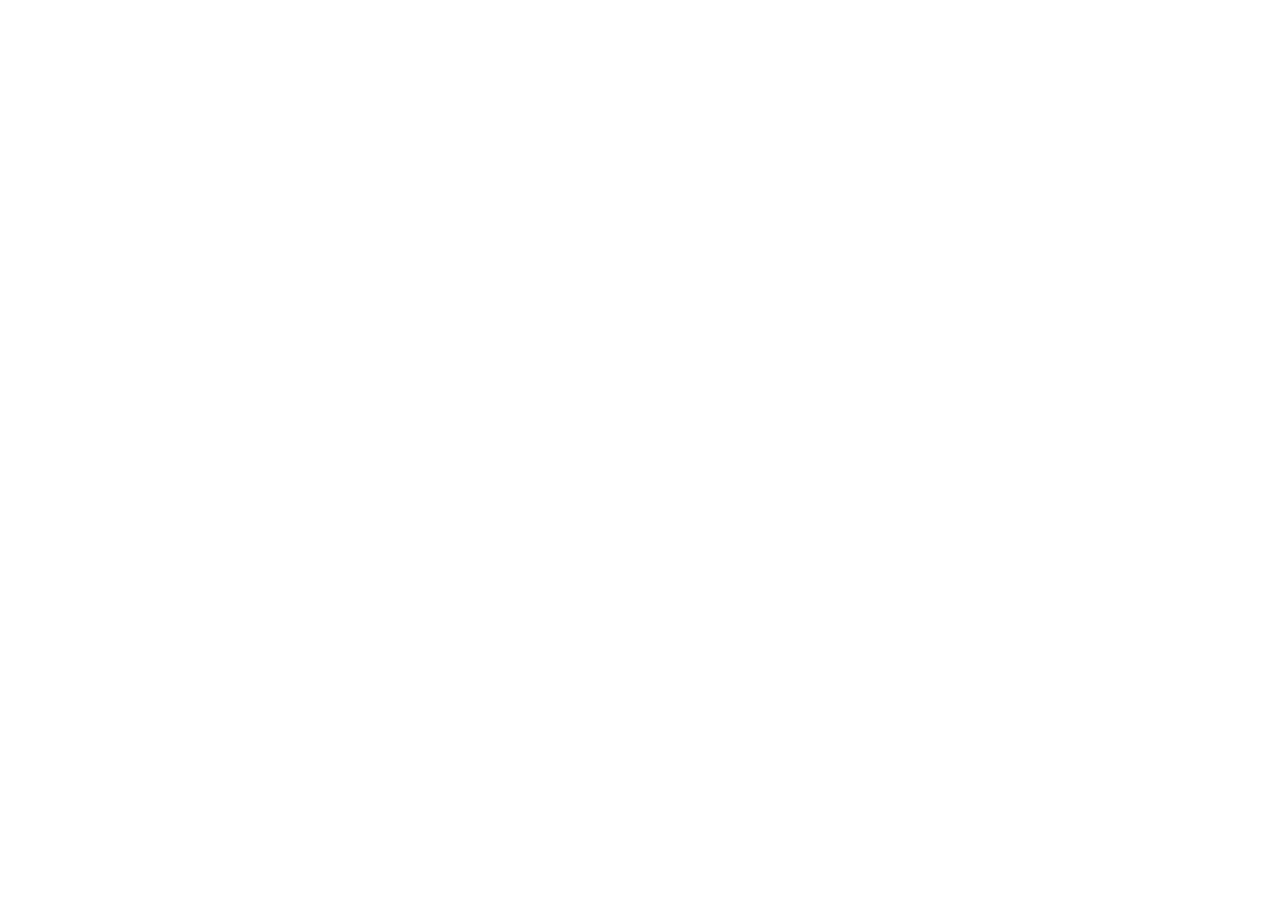
==== commit 7699404f: "feat: 李丹作品集" ====
--- a/index.html
+++ b/index.html
@@ -1,199 +1,16 @@
-<!DOCTYPE html>
-<html lang="zh-cn">
+<!DOCTYPE HTML>
+<html>
+
 <head>
-    <meta http-equiv="Content-Type" content="text/html; charset=utf-8"/>
-    <meta http-equiv="X-UA-Compatible" content="IE=edge">
+    <title>设计师李丹作品集</title>
+    <meta name="description" content="设计师李丹作品集"/>
+    <meta name="keywords" content="作品集,设计师"/>
+    <meta http-equiv="refresh" content="0;url=https://3tachzxfy0dus0m.my.qingzhan.com/">
     <meta name="viewport" content="width=device-width, initial-scale=1">
-    <title>吴俊龙</title>
-    <meta name="description" content="吴俊龙的个人主页"/>
-    <meta name="keywords" content="吴俊龙,longer,吴俊龙的个人主页"/>
-    <link href='https://fonts.googleapis.com/css?family=Open+Sans:300,400,600,700' rel='stylesheet' type='text/css'>
-    <link rel="stylesheet" type="text/css" href="Font-Awesome-4.7/css/font-awesome.min.css">
-    <link rel="stylesheet" type="text/css" href="css/bootstrap.min.css">
-    <link rel="stylesheet" type="text/css" href="css/templatemo-style.css">
-
-    <link rel="shortcut icon" href="images/favicon.ico"/>
-    <link rel="bookmark" href="images/favicon.ico"/>
+    <meta http-equiv="Content-Type" content="text/html; charset=utf-8" />
 </head>
 
-<body>
+<body onload="parent.location='https://3tachzxfy0dus0m.my.qingzhan.com/' ">
+</body>
 
-<div class="container">
-    <section class="col-md-12 content" id="home">
-        <div class="col-lg-6 col-md-6 content-item tm-black-translucent-bg tm-logo-box">
-            <i class="fa fa-snowflake-o fa-4x tm-logo"></i>
-            <h1 class="text-center">Longer</h1>
-
-        </div>
-        <div class="col-lg-6 col-md-6 content-item content-item-1 background tm-white-translucent-bg">
-            <h2 class="main-title text-center dark-blue-text">个人信息</h2>
-            <ul>
-                <li>姓名：吴俊龙</li>
-                <li>年龄：21岁</li>
-                <li>性别：男</li>
-                <li>身高：172cm</li>
-                <li>个人开发者</li>
-                <li>现住址：四川成都</li>
-            </ul>
-            <br/>
-            <div>
-                <a href="https://github.com/longer96" target="_blank" title="吴俊龙">我的Github</a>
-                <a style="margin-left: 10px" href="http://weibo.com/longer96" target="_blank" title="吴俊龙">我的微博</a>
-                <a style="margin-left: 10px" href="https://www.zhihu.com/people/longer96" target="_blank" title="吴俊龙">我的知乎</a>
-            </div>
-
-        </div>
-    </section>
-
-    <section class="col-md-12 content padding tm-equal-col-container" id="services">
-        <div class="col-lg-6 col-md-6 col-sm-12 content-item tm-black-translucent-bg tm-services-section-padding">
-            <h2 class="main-title text-center dark-blue-text">个人爱好</h2>
-            <!--<p>从小就喜欢“创作”，小学励志长大后成为一名发明家，现在只能长叹“敢问路在何方？”。</p>-->
-            <!--<p>初中老爸给我买了台电脑，刚开始沉迷游戏，后来因为外挂接触了编程&#45;&#45;易语言，因为是中文编程，自学上手，能达到写外挂的能力。那时起很喜欢编程，现在才知道是 创造给了我快乐。</p>-->
-            <!--<p>高中3年的故事我选择放弃。</p>-->
-            <!--<p>大学才是增长见识的阶段，带着室友基本跑遍了四川的所有景点。爱摄影、自学设计、养成看书的习惯、设计的手机主题大卖。大二确定方向，深度学习移动编程（当时很火），期间学习了爬虫，抓包，网站安全，以及RFID安全，学校漏洞反应不少。<br/>-->
-            <!--大三基本再更新维护App。给朋友送礼物自学了单片机的编程，加上自己的移动端开发，构成了物联网，网购的材料打磨了2个星期才完成。-->
-            <!--</p>-->
-            <!--<p>后来，后来毕业学习Web开发，我的天，人生苦短......</p> -->
-            <p>编程| App、网站、爬虫、Winform、安全、SEO</p>
-            <p>旅游| 一场说走就走？ 要去玩记得带上我！</p>
-            <p>电影| 豆瓣高分、科幻漫威 来者不拒</p>
-            <p>追剧| 卷福  越狱  黑镜  纸牌</p>
-            <p>吸猫| 猫咪这么可耐  (/◔ ◡ ◔)/</p>
-            <p>小说| 三体 活着 活着 书是人类的电梯</p>
-            <p>摄影| 如何拍一张好照片？算了，还是你来教我吧  (ﾟ∀ﾟ)</p>
-            <p>游戏| em...还是等等吧....</p>
-
-            <!--           <button type="button" class="btn pull-right tm-btn-primary">查看更多</button>-->
-        </div>
-        <div class="col-lg-6 col-md-6 col-sm-12 tm-white-translucent-bg tm-services-section-padding tm-box-center">
-
-            <div class="tm-left-col">
-                <div class="tm-border-box tm-gray-border-br tm-img-box-1">
-                    <img src="images/tm-img-1.jpg" alt="吴俊龙1" class="tm-img tm-img-tl">
-                </div>
-                <div class="tm-border-box tm-pink-border-bl tm-img-box-2">
-                    <img src="images/tm-img-3.jpg" alt="吴俊龙3" class="tm-img tm-img-bl">
-                </div>
-
-            </div>
-
-            <div class="tm-right-col">
-                <div class="tm-border-box tm-pink-border-tr tm-img-box-3">
-                    <img src="images/tm-img-2.jpg" alt="吴俊龙2" class="tm-img tm-img-tr">
-                </div>
-                <div class="tm-border-box tm-gray-border-tl tm-img-box-4">
-                    <img src="images/tm-img-4.jpg" alt="吴俊龙4" class="tm-img tm-img-br">
-                </div>
-            </div>
-
-        </div>
-
-    </section>
-
-    <section class="col-md-12 content padding tm-float-section tm-section-3">
-
-        <div class="col-lg-6 col-md-6 content-item tm-black-translucent-bg"></div>
-        <div class="col-lg-6 col-md-6 content-item tm-white-translucent-bg"></div>
-
-        <div class="tm-float-section-header">
-            <h2 class="text-center tm-white-text tm-section-3-header">主要技能</h2>
-        </div>
-
-        <div class="tm-float-section-body tm-white-bg">
-            <div class="col-lg-12">
-                <div class="col-md-4 col-lg-4">
-                    <i class="fa fa-commenting-o fa-4x tm-fa-icon"></i>
-                    <h3 align="center">Android</h3>
-                    <p>原生开发，熟练MVP+Retrofit+Rxjava架构，App内存，资源优化。实时推送、加固防护、短信及第三方登录、支付、热修复、数据统计、转场动画、LBS开发等。</p>
-                </div>
-                <div class="col-md-4 col-lg-4">
-                    <i class="fa fa-code fa-4x tm-fa-icon"></i>
-                    <h3 align="center">PHP</h3>
-                    <p>MVP架构，ThinkPhp框架，有CMS网站开发经验。有自己的上线网站。API开发、Redis优化、项目优化等。</p>
-                </div>
-                <div class="col-md-4 col-lg-4">
-                    <i class="fa fa-inbox fa-4x tm-fa-icon"></i>
-                    <h3 align="center">其他技能</h3>
-                    <p>C、C++、.Net、Asp.Net建站。Html、Linux操作、Arduino硬件编程、PS、Flash、PPT设计、还有强大的自学能力......</p>
-                </div>
-            </div>
-        </div>
-
-    </section>
-
-    <section class="col-md-12 content" id="contact">
-        <div class="col-lg-6 col-md-6 content-item tm-content-box tm-black-translucent-bg">
-            <h2 class="contact-title">怎么联系我</h2>
-
-            <p style="margin-top: 100px">
-                Tel: 不告诉你<br>
-                QQ: <a target="_blank" href="http://wpa.qq.com/msgrd?v=3&uin=1114070859&site=qq&menu=yes"
-                       title="吴俊龙的QQ">1114070859</a><br>
-                Email: longer2016@qq.com
-            </p>
-        </div>
-        <div class="col-lg-6 col-md-6 col-sm-12  tm-white-translucent-bg content-item tm-box-center">
-            <div class="tm-left-col">
-                <div class="tm-border-box tm-gray-border-br tm-img-box-1">
-                    <img src="images/tm-img-5.jpg" alt="吴俊龙5" class="tm-img tm-img-tl">
-                </div>
-                <div class="tm-border-box tm-pink-border-bl tm-img-box-2" style="margin-left: 80px">
-                    <div style="width: 80px; height: 80px"></div>
-                </div>
-
-            </div>
-            <div class="tm-right-col">
-                <div class="tm-border-box tm-pink-border-tr tm-img-box-3">
-                    <div style="width: 80px;height: 80px"></div>
-                </div>
-                <div class="tm-border-box tm-gray-border-tl tm-img-box-4">
-                    <img src="images/tm-img-6.jpg" alt="吴俊龙6" class="tm-img tm-img-br">
-                </div>
-            </div>
-
-        </div>
-        <!--
-            <div class="col-lg-6 col-md-6 col-sm-12 tm-white-translucent-bg tm-services-section-padding tm-box-center">
-
-                  <div class="tm-left-col">
-                    <div class="tm-border-box tm-gray-border-br tm-img-box-1">
-                      <img src="images/tm-img-1.jpg" alt="Image 1" class="tm-img tm-img-tl">
-                     </div>
-                     <div class="tm-border-box tm-pink-border-bl tm-img-box-2">
-                      <img src="images/tm-img-3.jpg" alt="Image 3" class="tm-img tm-img-bl">
-                    </div>
-
-                  </div>
-
-                  <div class="tm-right-col">
-                     <div class="tm-border-box tm-pink-border-tr tm-img-box-3">
-                      <img src="images/tm-img-2.jpg" alt="Image 2" class="tm-img tm-img-tr">
-                     </div>
-                    <div class="tm-border-box tm-gray-border-tl tm-img-box-4">
-                      <img src="images/tm-img-4.jpg" alt="Image 4" class="tm-img tm-img-br">
-                    </div>
-                  </div>
-
-               </div>
-        -->
-
-    </section>
-
-</div>
-
-<div class="text-center footer">
-    <div class="container">
-        Copyright &copy; <span class="tm-current-year">2017</span> longer
-        <a href="http://v6471.com/" title="6471工作室" target="_blank">6471工作室</a>
-    </div>
-</div>
-
-<script>
-
-    // Write current year in copyright text.
-    document.getElementsByClassName("tm-current-year").value = new Date().getFullYear();
-
-</script>
-</body>
 </html>